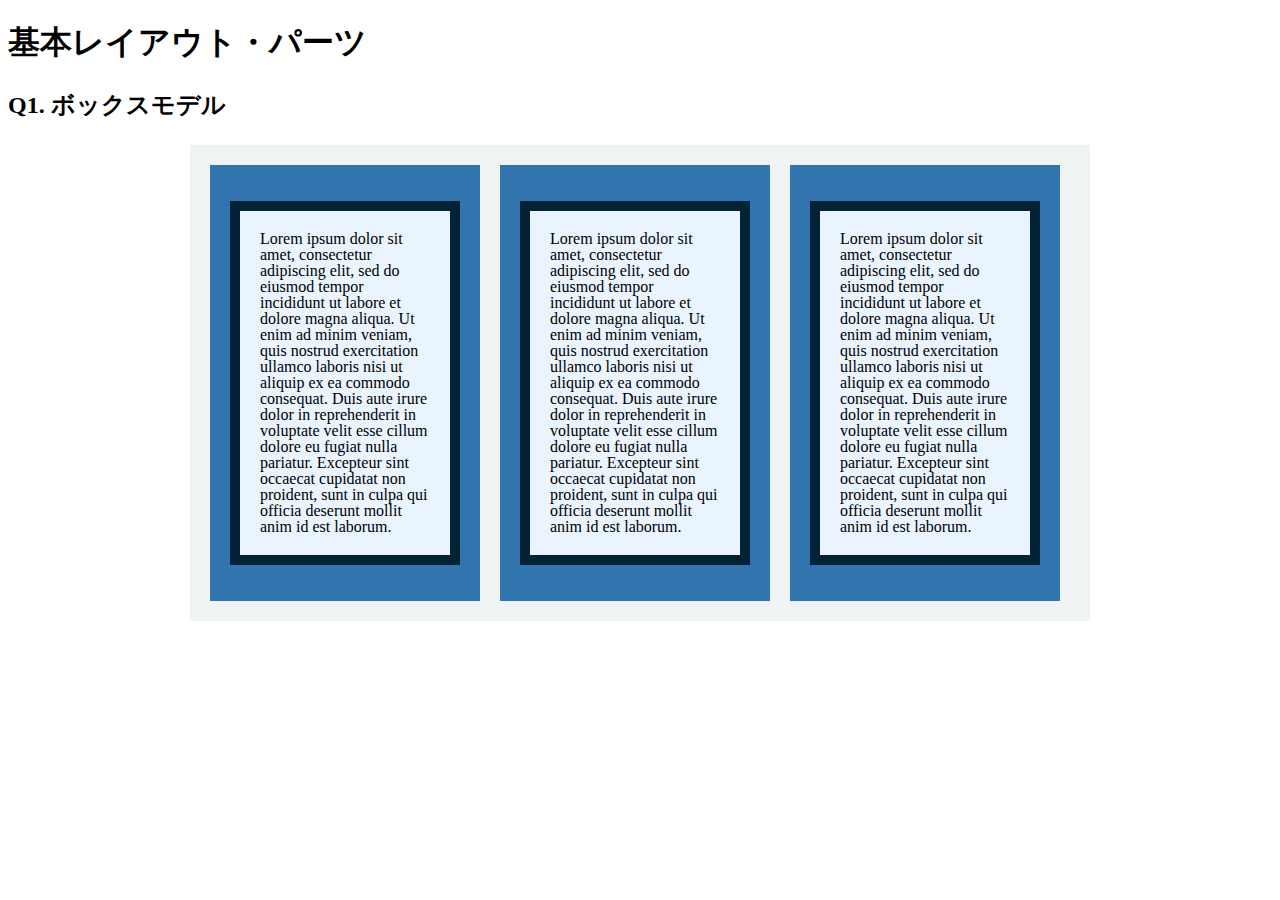
==== layout_parts/q1/index.html @ 273ee3fa "完成しました。" ====
<!DOCTYPE html>
<html>
  <head>
    <meta charset="utf-8">
    <meta http-equiv="X-UA-Compatible" content="IE=edge">
    <meta name="viewport" content="width=device-width, initial-scale=1.0, maximum-scale=1.0, user-scalable=no">
    <meta name="format-detection" content="telephone=no">
    <title>基本レイアウト・パーツ</title>
    <link rel="stylesheet" href="http://gizumo-inc.github.io/sample/front-lesson/layout_parts_new/assets/css/reset.css">
    <link rel="stylesheet" href="http://gizumo-inc.github.io/sample/front-lesson/layout_parts_new/assets/css/base.css">
    <link rel="stylesheet" href="css/style.css">
  </head>
  <body>
    <div class="wrapper">
      <h1 class="title">基本レイアウト・パーツ</h1>
      <h2 class="headline">
        <p class="headline__text">Q1. ボックスモデル</p>
      </h2>
      <div class="box">
        <!--
            このQ1のみ「answer」フォルダがあり、そこにQ1でのHTML/CSSの説明が書いてあります。
            その「index.html」をブラウザとテキストエディタで開き、参考にしてみてください。

             この問題はmarginとpaddingとborderをうまく使ってボックスを配置する問題です。
             レイアウトとしては、1つの大きなボックスの中に3つのボックスが横並びになっていて、
             さらにその3つのボックスの中にそれぞれ1つずつボックスが入っている形になっています。
             3つのボックスはfloatで横並びにしているので、clearfixでの解除も忘れないようにしてください。

             ■この問題で使う大事なプロパティ
             ・margin
             ・padding
             ・border
             ・float
        -->
        <!-- 回答はクラスq1の要素の中に書いてね -->
        <!-- すでについてるクラスにはstyleを指定しない。styleをつける場合は自分で新たにクラスをつけること -->
        <div class="q1 q1__content clearfix">
          <div class="q1__content__box">
            <!-- q1__content__textというクラスは、背景が濃い青のボックスの中にあるボックスですので、3つある<div class="q1__content__box"></div>の中に<p class="q1__content__text"></p>をそれぞれに入れてあげましょう。テキストが入る部分なのでpタグを使用します。 -->
            <p class="q1__content__text">Lorem ipsum dolor sit amet, consectetur adipiscing elit, sed do eiusmod tempor incididunt ut labore et dolore magna aliqua. Ut enim ad minim veniam, quis nostrud exercitation ullamco laboris nisi ut aliquip ex ea commodo consequat. Duis aute irure dolor in reprehenderit in voluptate velit esse cillum dolore eu fugiat nulla pariatur. Excepteur sint occaecat cupidatat non proident, sunt in culpa qui officia deserunt mollit anim id est laborum.</p>
          </div>

          <div class="q1__content__box">
            <p class="q1__content__text">Lorem ipsum dolor sit amet, consectetur adipiscing elit, sed do eiusmod tempor incididunt ut labore et dolore magna aliqua. Ut enim ad minim veniam, quis nostrud exercitation ullamco laboris nisi ut aliquip ex ea commodo consequat. Duis aute irure dolor in reprehenderit in voluptate velit esse cillum dolore eu fugiat nulla pariatur. Excepteur sint occaecat cupidatat non proident, sunt in culpa qui officia deserunt mollit anim id est laborum.</p>
          </div>

          <div class="q1__content__box">
            <p class="q1__content__text">Lorem ipsum dolor sit amet, consectetur adipiscing elit, sed do eiusmod tempor incididunt ut labore et dolore magna aliqua. Ut enim ad minim veniam, quis nostrud exercitation ullamco laboris nisi ut aliquip ex ea commodo consequat. Duis aute irure dolor in reprehenderit in voluptate velit esse cillum dolore eu fugiat nulla pariatur. Excepteur sint occaecat cupidatat non proident, sunt in culpa qui officia deserunt mollit anim id est laborum.</p>
          </div>
        <!-- 回答はクラスq1の要素の中に書いてね -->
      </div>
    </div>
  </body>
</html>
---- layout_parts/q1/css/style.css ----
@charset "UTF-8";

/*          --- 注意事項 ---

-  [1] から [16] の順番に指示にしたがってコメントアウトを外していって、どうなっていくかを逐一ブラウザで確認しましょう。
- padding/margin/width/height/border/box-sizingについての知識、使い方を学びましょう。
- デベロッパーツールは常に開いておくようにしましょう。
- デベロッパーツールの「Elements」タブでHTML要素にホバーすると、色付きでmargin/padding/borderのエリアの表示や幅・高さの表示がされます。
- デベロッパーツールの「Elements」タブでHTML要素をクリックすると、それに指定されているスタイルの確認などができます。そこの左にあるチェックボックスのチェックを付けたり外したりして、そのスタイルがどういう役割なのかを確認しましょう。

*/


/* [9] 「clearfix」クラスに対してスタイルの指定をしている直下の5行のコメントアウトを外す => これで、「clearfix」というクラスに対して下記のスタイルが指定されます。つまり、「clearfix」が使えるようになりました。これをしてあげると、うまく表示されなかった「.q1__content」が、3つの濃い青いボックスを囲うようにちゃんと表示されたと思います。 [10]は58行目。 */
.clearfix:after {
  display: block;
  content: "";
  clear: both;
}

/* q1__contentというクラスに対してのスタイルの指定 */
.q1__content {
  /* [1] 下の行のwidthのコメントアウトを外す => 画面いっぱいだったテキストの範囲が900pxになっています。デベロッパーツールで確認してみましょう。 [2]は29行目。*/
  width: 900px;
  /* [3] 下の行のmarginのコメントアウトを外す => この要素「.q1__content」が中央になる。ブロック要素（幅を指定しないと親要素の幅と同じになる）に親要素以下の幅を決めると決めた幅の外はmarginの扱いになるので、それを左右に振り分ける感じです。デベロッパーツールで確認すると左右にオレンジ（margin）のエリアが表示されます。 [4]は27行目。 */
  margin: 0 auto;
  /* [4] 下の行のpaddingのコメントアウトを外す => paddingというのは、その要素の内側の余白です。このレイアウトでは、「.q1__content」の周りに余白があるのでこういう場合は「.q1__content」の内側の余白としてpaddingをつけてあげましょう。デベロッパーツールで確認するとpaddingのエリアは緑で表示されます。 [5]は32行目。 */
  padding: 20px;
  /* [2] 下の行のbackground-colorのコメントアウトを外す => widthで指定した幅の範囲に背景色が反映されます。 [3]は25行目。 */
  background-color: #eff3f4;

  /* [5] 補足ですが、デベロッパーツールでこの「.q1__content」の要素を見てみると、幅が940pxになっています。指定している幅は900pxなのになぜ940pxになってしまっているのでしょうか。それは上述してるようにpaddingというのは内側の余白だからです。原則として、「要素の幅 = 指定したwidth + padding + border（今回は指定してない）」になります。ここでは、width900px + 左右のpadding20pxずつで940pxになっています。下の行のbox-sizingのコメントアウトを外して見てください。この指定をすると「要素の幅 = 指定したwidth + padding」だったのが「要素の幅 = 指定したwidth」になります。つまり、指定した幅の中にpadding/borderを含めるというものになります。それがわかったら、再度コメントアウトしておきましょう。 [6]は46行目。 */
  box-sizing: border-box;
}

/* q1__content__boxというクラスに対してのスタイルの指定（同じクラス全てに指定されるスタイル） */
.q1__content__box {
  /* [8] 下の行のfloatのコメントアウトを外す => 3つある「.q1__content__box」の要素を横並びにしたいから、DIV PUZZLEでやったとおり横並びにしたい要素にfloatの指定をします。この状態でブラウザで確認すると3つの「.q1__content__box」クラスを囲っている灰色の背景が変な形になってしまっています。それはfloatの指定をしたため起きてしまったものです。floatを指定したら、floatを指定した親要素でclearfixのスタイルも指定しておかなければいけませんね。 [9]は14行目。 */
  float: left;
  /* [15] 下の行のmargin-leftのコメントアウトを外す => marginとはpaddingとは違い要素の外側の余白の指定です。この「.q1__content__box」は3つ並んでますが、それ同士がくっついてしまっているので余白をつけてあげましょう。 [16]は50行目。 */
  margin-left: 20px;
  /* [12] 下の行のpaddingのコメントアウトを外す => paddingとは要素の内側の余白と説明しました。この「.q1__content__box」は濃い青の背景が指定されているので、内側の余白（padding）を20pxをとってあげると、濃い青の背景が見えるようになる。 [13]は61行目。 */
  padding: 20px;
  /* [7] 下の行のwidthのコメントアウトを外す => 濃い青の背景色の要素の幅が230pxになります。 [8]は38行目。 */
  width: 230px;
  /* [6] 下の行のbackground-colorのコメントアウトを外す => 濃い青の背景色が反映されます。 [7]は44行目。 */
  background-color: #3274ae;
}

/* [16] 下の3行のコメントアウトを外す => 上記の[15]で3つ横並びの「.q1__content__box」同士の余白をmargin-leftで取りました。しかし、一番左にある「.q1__content__box」にもmargin-leftが不要なので、そのmargin-leftを0にしてあげましょう。 */
.q1__content .q1__content__box:first-child {
  margin-left: 0;
}

.q1__content__text {
  /* [14] 下の行のpaddingのコメントアウトを外す => [13]で指定した枠線（border）とテキストの間に余白がないので、内側の余白（padding）を付けてあげます。そうすることで、枠線（border）とテキストの間に余白ができます。 [15]は40行目。 */
  padding: 20px;
  /* [10] 下の2行のfont-sizeとline-heightのコメントアウトを外す => テキストの文字のサイズ（font-size）とテキストの行の高さ（line-height）を指定しました。 [11]は63行目。 */
  font-size: 16px;
  line-height: 16px;
  /* [13] 下の行のborderのコメントアウトを外す => borderとは枠線を指定するCSSです。この「.q1__content__text」はテキストのpタグなのでその要素に黒い枠線がついたと思います。 [14]は56行目。 */
  border: 10px solid #022336;
  /* [11] 下の行のbackground-colorのコメントアウトを外す => 薄い青の背景色が反映されます。ブラウザで確認すると、上記で「.q1__content__box」に指定した背景色がなくなってしまいましたね。ただ、これはなくなってしまったわけではなく、「.q1__content__box」と「.q1__content__text」が同じ大きさなのでかぶって見えなくなってしまってるだけです。なので、それを解消しましょう。 [12]は42行目。 */
  background-color: #eaf4ff;
}


/*                  ---  Q1をやってみて  ---

layout_parts_newのQ1を手順沿ってやってみてそうでしたか？
わからないとことや、「なんで？」と思うようなところがいくつかあったと思います。
Div Puzzleでやったときの違いや、HTML/CSSを書く上で意識したほうがいいことをここでまとめましたので、参考にしていただければと思います。


- 要素の高さについて
heightは子要素に高さがあれば、親要素で特に指定する必要はありません。
要素はテキストや画像があれば高さを持つので、この場合もあえてheightを指定する必要はありません。
逆に高さを指定してしまうと、中の要素がそれ以上の高さの場合やそれ以下の高さの場合に意図しない表示のされ方をする可能性があります。


- paddingとmarginについて
まず、paddingとは要素の内側の余白で、marginとは要素の外側の余白です。
これはけっこう感覚的に覚えるものではあるのですが、一応使い方としては要素と要素の間の余白はmarginで、要素の内側を広げるのに使う余白はpaddingです。また、marginは隣り合うもの同士の余白として指定しましょう。
指定の仕方としては、
margin: 10px 0 5px 10px; => 上 右 下 左
margin: 10px 0 5px; => 上 左右 下
margin: 10px 5px; => 上下 左右
margin: 10px; => 上下左右
margin-top, margin-bottom, margin-left, margin-rightでそれぞれの指定も可能です。
これはpaddingも同様です。


- 「0px」と書かず、「0」と書く
0というものは、いくら単位をつけても0なので、「0px」とかは書かずに「0」と書きましょう。
どんな単位に対しても言えることです。

- 色の指定について
CSSで色を指定する場合は「white」や「red」と書かずに、「#fff」や「#f00」とカラーコードで書くようにしましょう。基本的には「#ffffff」のように6桁で書くのですが、「#ffffff」の場合には「#fff」、「#ff0000」の場合には「#f00」と省略して書くことが可能です。


*/
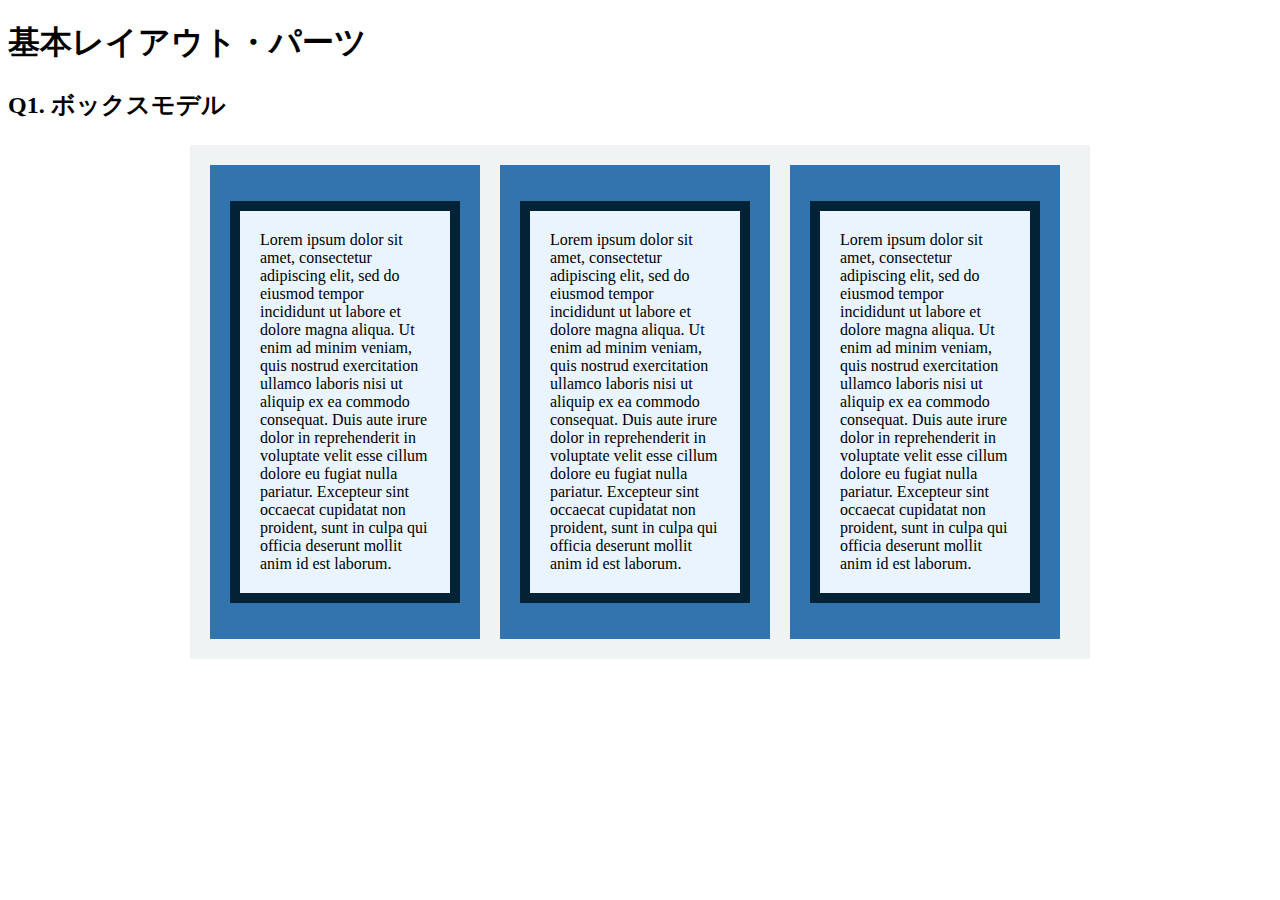
==== commit 083b7f4f: "訂正。" ====
--- a/layout_parts/q1/index.html
+++ b/layout_parts/q1/index.html
@@ -35,20 +35,20 @@
         <!-- 回答はクラスq1の要素の中に書いてね -->
         <!-- すでについてるクラスにはstyleを指定しない。styleをつける場合は自分で新たにクラスをつけること -->
         <div class="q1 q1__content clearfix">
-          <div class="q1__content__box">
-            <!-- q1__content__textというクラスは、背景が濃い青のボックスの中にあるボックスですので、3つある<div class="q1__content__box"></div>の中に<p class="q1__content__text"></p>をそれぞれに入れてあげましょう。テキストが入る部分なのでpタグを使用します。 -->
-            <p class="q1__content__text">Lorem ipsum dolor sit amet, consectetur adipiscing elit, sed do eiusmod tempor incididunt ut labore et dolore magna aliqua. Ut enim ad minim veniam, quis nostrud exercitation ullamco laboris nisi ut aliquip ex ea commodo consequat. Duis aute irure dolor in reprehenderit in voluptate velit esse cillum dolore eu fugiat nulla pariatur. Excepteur sint occaecat cupidatat non proident, sunt in culpa qui officia deserunt mollit anim id est laborum.</p>
-          </div>
+            <div class="q1__content__box">
+              <!-- q1__content__textというクラスは、背景が濃い青のボックスの中にあるボックスですので、3つある<div class="q1__content__box"></div>の中に<p class="q1__content__text"></p>をそれぞれに入れてあげましょう。テキストが入る部分なのでpタグを使用します。 -->
+                  <p class="q1__content__text">Lorem ipsum dolor sit amet, consectetur adipiscing elit, sed do eiusmod tempor incididunt ut labore et dolore magna aliqua. Ut enim ad minim veniam, quis nostrud exercitation ullamco laboris nisi ut aliquip ex ea commodo consequat. Duis aute irure dolor in reprehenderit in voluptate velit esse cillum dolore eu fugiat nulla pariatur. Excepteur sint occaecat cupidatat non proident, sunt in culpa qui officia deserunt mollit anim id est laborum.</p>
+            </div>
 
-          <div class="q1__content__box">
-            <p class="q1__content__text">Lorem ipsum dolor sit amet, consectetur adipiscing elit, sed do eiusmod tempor incididunt ut labore et dolore magna aliqua. Ut enim ad minim veniam, quis nostrud exercitation ullamco laboris nisi ut aliquip ex ea commodo consequat. Duis aute irure dolor in reprehenderit in voluptate velit esse cillum dolore eu fugiat nulla pariatur. Excepteur sint occaecat cupidatat non proident, sunt in culpa qui officia deserunt mollit anim id est laborum.</p>
-          </div>
+            <div class="q1__content__box">
+                  <p class="q1__content__text">Lorem ipsum dolor sit amet, consectetur adipiscing elit, sed do eiusmod tempor incididunt ut labore et dolore magna aliqua. Ut enim ad minim veniam, quis nostrud exercitation ullamco laboris nisi ut aliquip ex ea commodo consequat. Duis aute irure dolor in reprehenderit in voluptate velit esse cillum dolore eu fugiat nulla pariatur. Excepteur sint occaecat cupidatat non proident, sunt in culpa qui officia deserunt mollit anim id est laborum.</p>
+            </div>
 
-          <div class="q1__content__box">
-            <p class="q1__content__text">Lorem ipsum dolor sit amet, consectetur adipiscing elit, sed do eiusmod tempor incididunt ut labore et dolore magna aliqua. Ut enim ad minim veniam, quis nostrud exercitation ullamco laboris nisi ut aliquip ex ea commodo consequat. Duis aute irure dolor in reprehenderit in voluptate velit esse cillum dolore eu fugiat nulla pariatur. Excepteur sint occaecat cupidatat non proident, sunt in culpa qui officia deserunt mollit anim id est laborum.</p>
-          </div>
+            <div class="q1__content__box">
+                  <p class="q1__content__text">Lorem ipsum dolor sit amet, consectetur adipiscing elit, sed do eiusmod tempor incididunt ut labore et dolore magna aliqua. Ut enim ad minim veniam, quis nostrud exercitation ullamco laboris nisi ut aliquip ex ea commodo consequat. Duis aute irure dolor in reprehenderit in voluptate velit esse cillum dolore eu fugiat nulla pariatur. Excepteur sint occaecat cupidatat non proident, sunt in culpa qui officia deserunt mollit anim id est laborum.</p>
+            </div>
         <!-- 回答はクラスq1の要素の中に書いてね -->
-      </div>
+        </div>
     </div>
   </body>
 </html>
--- a/layout_parts/q1/css/style.css
+++ b/layout_parts/q1/css/style.css
@@ -1,101 +1,34 @@
 @charset "UTF-8";
 
-/*          --- 注意事項 ---
-
--  [1] から [16] の順番に指示にしたがってコメントアウトを外していって、どうなっていくかを逐一ブラウザで確認しましょう。
-- padding/margin/width/height/border/box-sizingについての知識、使い方を学びましょう。
-- デベロッパーツールは常に開いておくようにしましょう。
-- デベロッパーツールの「Elements」タブでHTML要素にホバーすると、色付きでmargin/padding/borderのエリアの表示や幅・高さの表示がされます。
-- デベロッパーツールの「Elements」タブでHTML要素をクリックすると、それに指定されているスタイルの確認などができます。そこの左にあるチェックボックスのチェックを付けたり外したりして、そのスタイルがどういう役割なのかを確認しましょう。
-
-*/
-
-
-/* [9] 「clearfix」クラスに対してスタイルの指定をしている直下の5行のコメントアウトを外す => これで、「clearfix」というクラスに対して下記のスタイルが指定されます。つまり、「clearfix」が使えるようになりました。これをしてあげると、うまく表示されなかった「.q1__content」が、3つの濃い青いボックスを囲うようにちゃんと表示されたと思います。 [10]は58行目。 */
 .clearfix:after {
   display: block;
   content: "";
   clear: both;
 }
 
-/* q1__contentというクラスに対してのスタイルの指定 */
 .q1__content {
-  /* [1] 下の行のwidthのコメントアウトを外す => 画面いっぱいだったテキストの範囲が900pxになっています。デベロッパーツールで確認してみましょう。 [2]は29行目。*/
   width: 900px;
-  /* [3] 下の行のmarginのコメントアウトを外す => この要素「.q1__content」が中央になる。ブロック要素（幅を指定しないと親要素の幅と同じになる）に親要素以下の幅を決めると決めた幅の外はmarginの扱いになるので、それを左右に振り分ける感じです。デベロッパーツールで確認すると左右にオレンジ（margin）のエリアが表示されます。 [4]は27行目。 */
   margin: 0 auto;
-  /* [4] 下の行のpaddingのコメントアウトを外す => paddingというのは、その要素の内側の余白です。このレイアウトでは、「.q1__content」の周りに余白があるのでこういう場合は「.q1__content」の内側の余白としてpaddingをつけてあげましょう。デベロッパーツールで確認するとpaddingのエリアは緑で表示されます。 [5]は32行目。 */
   padding: 20px;
-  /* [2] 下の行のbackground-colorのコメントアウトを外す => widthで指定した幅の範囲に背景色が反映されます。 [3]は25行目。 */
   background-color: #eff3f4;
-
-  /* [5] 補足ですが、デベロッパーツールでこの「.q1__content」の要素を見てみると、幅が940pxになっています。指定している幅は900pxなのになぜ940pxになってしまっているのでしょうか。それは上述してるようにpaddingというのは内側の余白だからです。原則として、「要素の幅 = 指定したwidth + padding + border（今回は指定してない）」になります。ここでは、width900px + 左右のpadding20pxずつで940pxになっています。下の行のbox-sizingのコメントアウトを外して見てください。この指定をすると「要素の幅 = 指定したwidth + padding」だったのが「要素の幅 = 指定したwidth」になります。つまり、指定した幅の中にpadding/borderを含めるというものになります。それがわかったら、再度コメントアウトしておきましょう。 [6]は46行目。 */
   box-sizing: border-box;
 }
-
-/* q1__content__boxというクラスに対してのスタイルの指定（同じクラス全てに指定されるスタイル） */
 .q1__content__box {
-  /* [8] 下の行のfloatのコメントアウトを外す => 3つある「.q1__content__box」の要素を横並びにしたいから、DIV PUZZLEでやったとおり横並びにしたい要素にfloatの指定をします。この状態でブラウザで確認すると3つの「.q1__content__box」クラスを囲っている灰色の背景が変な形になってしまっています。それはfloatの指定をしたため起きてしまったものです。floatを指定したら、floatを指定した親要素でclearfixのスタイルも指定しておかなければいけませんね。 [9]は14行目。 */
   float: left;
-  /* [15] 下の行のmargin-leftのコメントアウトを外す => marginとはpaddingとは違い要素の外側の余白の指定です。この「.q1__content__box」は3つ並んでますが、それ同士がくっついてしまっているので余白をつけてあげましょう。 [16]は50行目。 */
   margin-left: 20px;
-  /* [12] 下の行のpaddingのコメントアウトを外す => paddingとは要素の内側の余白と説明しました。この「.q1__content__box」は濃い青の背景が指定されているので、内側の余白（padding）を20pxをとってあげると、濃い青の背景が見えるようになる。 [13]は61行目。 */
   padding: 20px;
-  /* [7] 下の行のwidthのコメントアウトを外す => 濃い青の背景色の要素の幅が230pxになります。 [8]は38行目。 */
   width: 230px;
-  /* [6] 下の行のbackground-colorのコメントアウトを外す => 濃い青の背景色が反映されます。 [7]は44行目。 */
   background-color: #3274ae;
 }
 
-/* [16] 下の3行のコメントアウトを外す => 上記の[15]で3つ横並びの「.q1__content__box」同士の余白をmargin-leftで取りました。しかし、一番左にある「.q1__content__box」にもmargin-leftが不要なので、そのmargin-leftを0にしてあげましょう。 */
 .q1__content .q1__content__box:first-child {
   margin-left: 0;
 }
 
 .q1__content__text {
-  /* [14] 下の行のpaddingのコメントアウトを外す => [13]で指定した枠線（border）とテキストの間に余白がないので、内側の余白（padding）を付けてあげます。そうすることで、枠線（border）とテキストの間に余白ができます。 [15]は40行目。 */
   padding: 20px;
-  /* [10] 下の2行のfont-sizeとline-heightのコメントアウトを外す => テキストの文字のサイズ（font-size）とテキストの行の高さ（line-height）を指定しました。 [11]は63行目。 */
   font-size: 16px;
-  line-height: 16px;
-  /* [13] 下の行のborderのコメントアウトを外す => borderとは枠線を指定するCSSです。この「.q1__content__text」はテキストのpタグなのでその要素に黒い枠線がついたと思います。 [14]は56行目。 */
+  /* line-height: 16px; */
   border: 10px solid #022336;
-  /* [11] 下の行のbackground-colorのコメントアウトを外す => 薄い青の背景色が反映されます。ブラウザで確認すると、上記で「.q1__content__box」に指定した背景色がなくなってしまいましたね。ただ、これはなくなってしまったわけではなく、「.q1__content__box」と「.q1__content__text」が同じ大きさなのでかぶって見えなくなってしまってるだけです。なので、それを解消しましょう。 [12]は42行目。 */
   background-color: #eaf4ff;
 }
-
-
-/*                  ---  Q1をやってみて  ---
-
-layout_parts_newのQ1を手順沿ってやってみてそうでしたか？
-わからないとことや、「なんで？」と思うようなところがいくつかあったと思います。
-Div Puzzleでやったときの違いや、HTML/CSSを書く上で意識したほうがいいことをここでまとめましたので、参考にしていただければと思います。
-
-
-- 要素の高さについて
-heightは子要素に高さがあれば、親要素で特に指定する必要はありません。
-要素はテキストや画像があれば高さを持つので、この場合もあえてheightを指定する必要はありません。
-逆に高さを指定してしまうと、中の要素がそれ以上の高さの場合やそれ以下の高さの場合に意図しない表示のされ方をする可能性があります。
-
-
-- paddingとmarginについて
-まず、paddingとは要素の内側の余白で、marginとは要素の外側の余白です。
-これはけっこう感覚的に覚えるものではあるのですが、一応使い方としては要素と要素の間の余白はmarginで、要素の内側を広げるのに使う余白はpaddingです。また、marginは隣り合うもの同士の余白として指定しましょう。
-指定の仕方としては、
-margin: 10px 0 5px 10px; => 上 右 下 左
-margin: 10px 0 5px; => 上 左右 下
-margin: 10px 5px; => 上下 左右
-margin: 10px; => 上下左右
-margin-top, margin-bottom, margin-left, margin-rightでそれぞれの指定も可能です。
-これはpaddingも同様です。
-
-
-- 「0px」と書かず、「0」と書く
-0というものは、いくら単位をつけても0なので、「0px」とかは書かずに「0」と書きましょう。
-どんな単位に対しても言えることです。
-
-- 色の指定について
-CSSで色を指定する場合は「white」や「red」と書かずに、「#fff」や「#f00」とカラーコードで書くようにしましょう。基本的には「#ffffff」のように6桁で書くのですが、「#ffffff」の場合には「#fff」、「#ff0000」の場合には「#f00」と省略して書くことが可能です。
-
-
-*/
